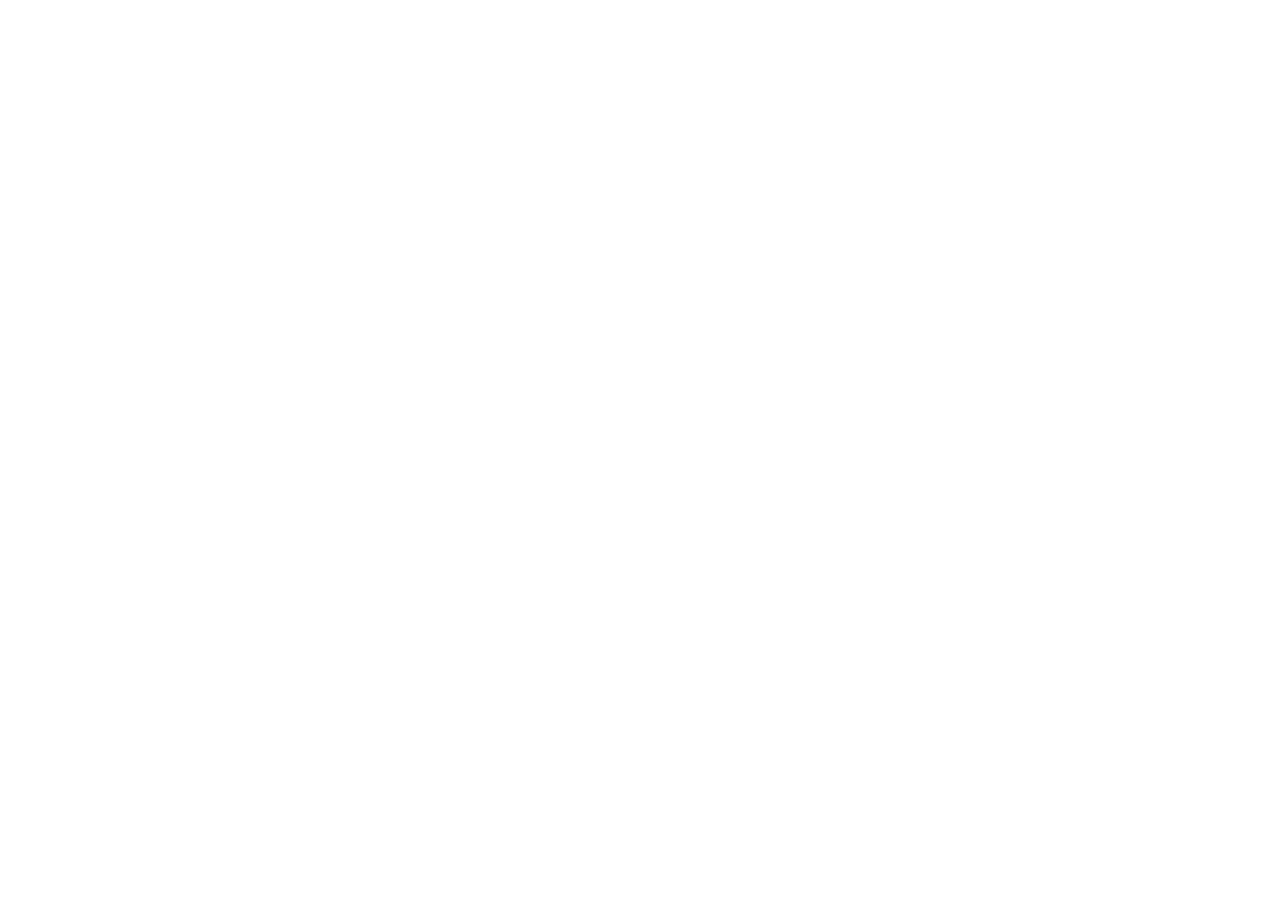
==== index.html @ 34886c0b "Início do Projeto" ====
<!DOCTYPE html>
<html lang="en">
<head>
    <meta charset="UTF-8">
    <meta http-equiv="X-UA-Compatible" content="IE=edge">
    <meta name="viewport" content="width=device-width, initial-scale=1.0">
    <title>Document</title>
    <link rel="stylesheet" href="CSS/style.css">
</head>
<body>
    
</body>
</html>
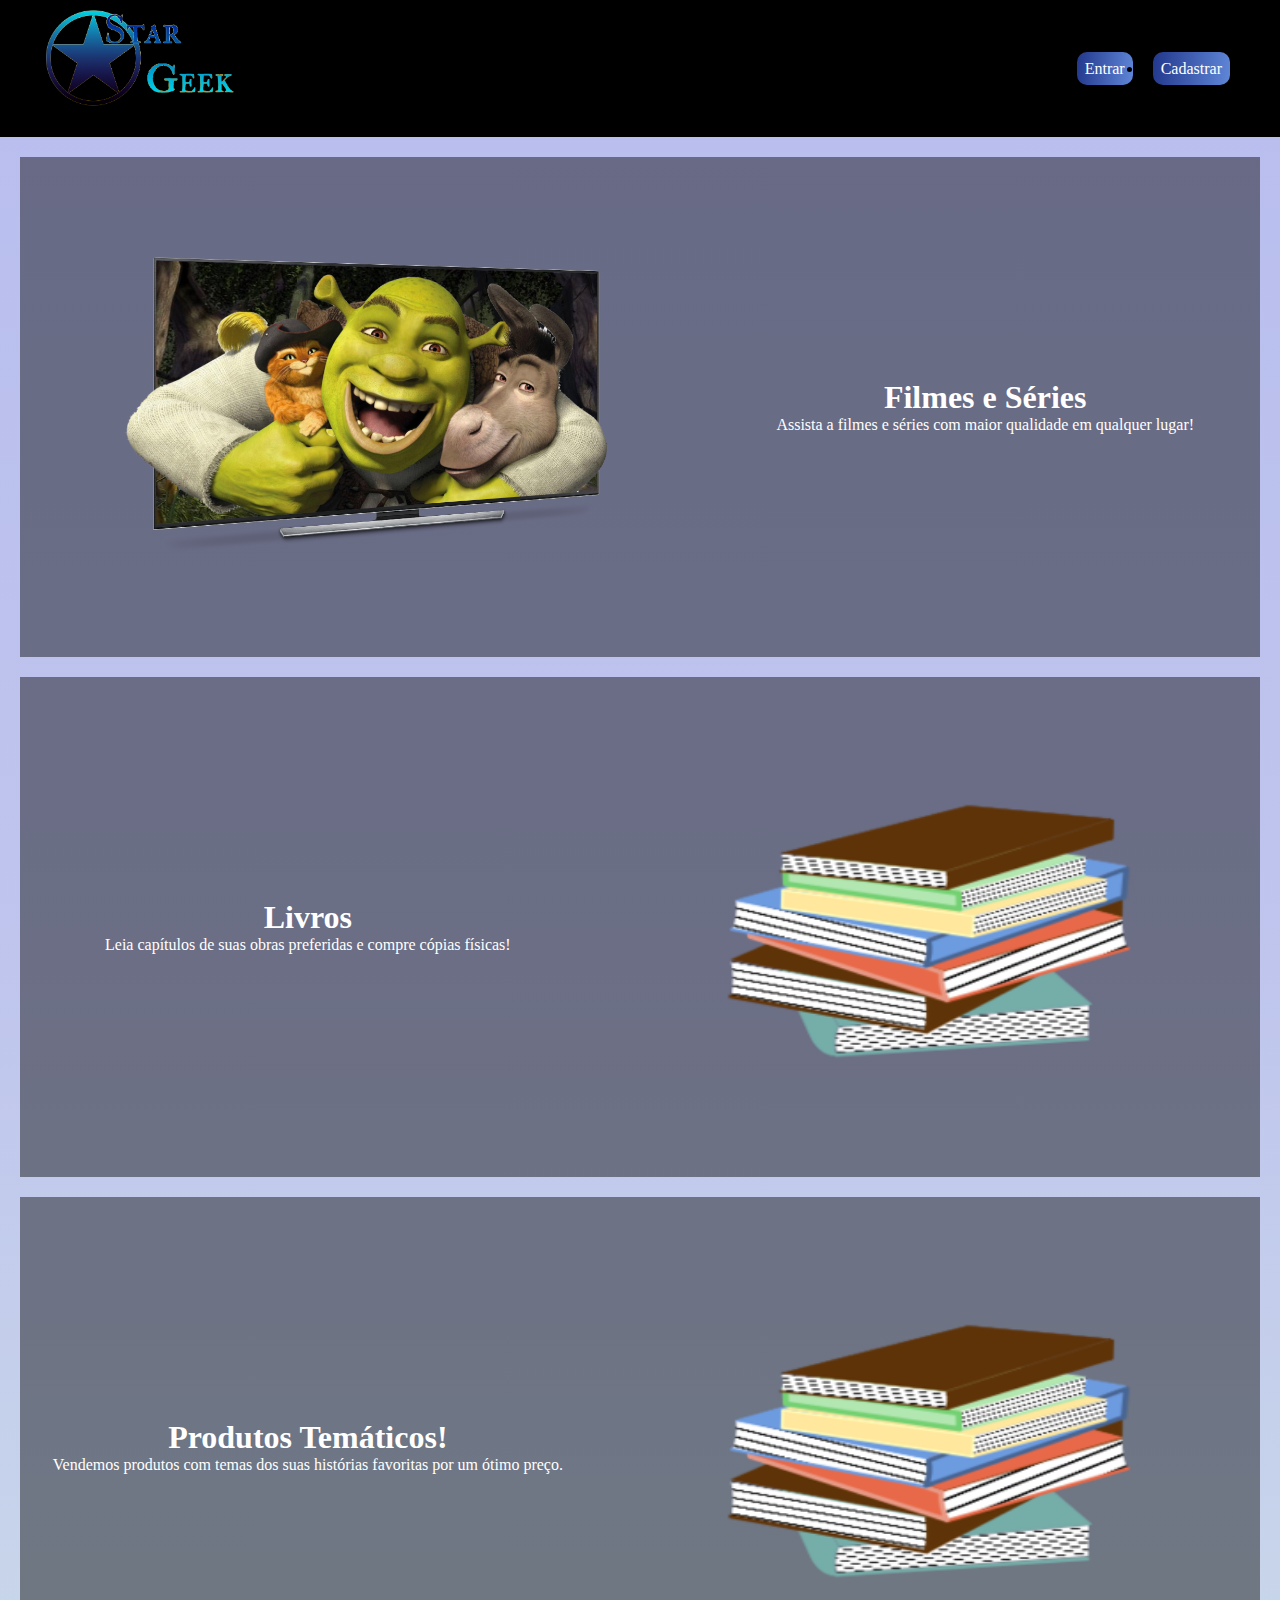
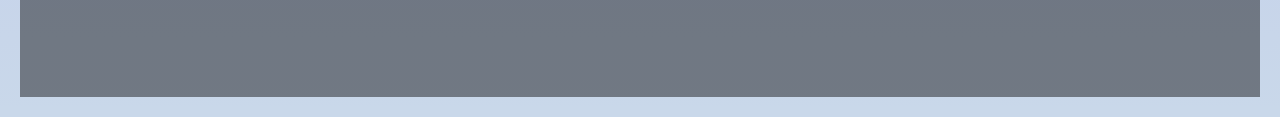
==== commit 20f41579: "Atualização StarGeek" ====
--- a/index.html
+++ b/index.html
@@ -1,5 +1,6 @@
 <!DOCTYPE html>
-<html lang="en">
+<html lang="pt-br">
+
 <head>
     <meta charset="UTF-8">
     <meta http-equiv="X-UA-Compatible" content="IE=edge">
@@ -7,7 +8,57 @@
     <title>Document</title>
     <link rel="stylesheet" href="CSS/style.css">
 </head>
+
 <body>
+    <header class="banner">
+        <img src="img/logo.png" alt="">
+        <nav>
+            <ul class="menu">
+                <li><a href="#" class="botao-azul">Entrar</a></li>
+                <li><a href="#" class="botao-azul">Cadastrar</a></li>
+            </ul>
+        </nav>
+    </header>
+<main>
+    <div class="primeira-tela">
+        
+        <img src="img/tv-shrek.png" alt="">
+        <div class="prim-text">
+            <h1>
+                Filmes e Séries
+            </h1>
+            <p>Assista a filmes e séries com maior qualidade em qualquer lugar! </p>
+        </div>
+    </div>
+
+
+    <div class="primeira-tela">
+        
+        <div class="prim-text">
+            <h1>
+                Livros
+            </h1>
+            <p>Leia capítulos de suas obras preferidas e compre cópias físicas! </p>
+            
+        </div>
+        <img src="img/stack_of_books_01_preview">
+    </div>
+
+    <div class="primeira-tela">
+        
+        <div class="prim-text">
+            <h1>
+                Produtos Temáticos!
+            </h1>
+            <p>Vendemos produtos com temas dos suas histórias favoritas por um ótimo preço. </p>
+            
+        </div>
+        <img src="img/stack_of_books_01_preview">
+    </div>
+
+
     
+</main>
 </body>
+
 </html>--- a/CSS/style.css
+++ b/CSS/style.css
@@ -0,0 +1,86 @@
+* {
+    margin: 0;
+    padding: 0;
+    box-sizing: 0;
+}
+
+:root {
+    --preto: black;
+    --branco: white;
+    --pre-opac: rgba(0, 0, 0, 0.44);
+}
+
+body {
+    background-image: url(../img/Union.png);
+    background: linear-gradient(180deg, rgba(116, 82, 255, 0.2) 0%,
+            rgba(141, 100, 253, 0.16429) 55.94%,
+            rgba(252, 184, 245, 0) 100%), #C9D8EA;
+}
+
+body>img {
+    width: 200px;
+}
+
+.banner {
+    background-color: var(--preto);
+    display: flex;
+    justify-content: space-between;
+    padding-left: 40px;
+    padding-right: 40px;
+}
+
+.banner>img {
+    width: 220px;
+}
+
+.menu {
+    display: flex;
+    margin-top: 50px;
+}
+
+.menu>li {
+    padding: 10px;
+}
+
+.botao-azul {
+    box-sizing: border-box;
+
+    padding: 8px;
+    left: 0%;
+    right: 0%;
+    top: 0%;
+    bottom: 0%;
+    color: var(--branco);
+    text-decoration: none;
+
+    background: linear-gradient(276.18deg, #658EDF -9.44%, #1A2D82 113.07%);
+    border-radius: 10px;
+}
+
+/*fazendo o corpo*/
+
+.primeira-tela {
+    background-color: var(--pre-opac);
+    width: auto;
+    height: 500px;
+    margin: 20px;    display: flex;
+
+}
+
+.primeira-tela>img {
+    width: 500px;
+    
+    float: right;
+    margin: 100px;
+}
+
+.prim-text {
+    color: var(--branco);
+    text-align: center;
+    width: 50%;
+    
+    display: flex;
+    justify-content: center;
+    align-items: center;
+    flex-direction: column;
+}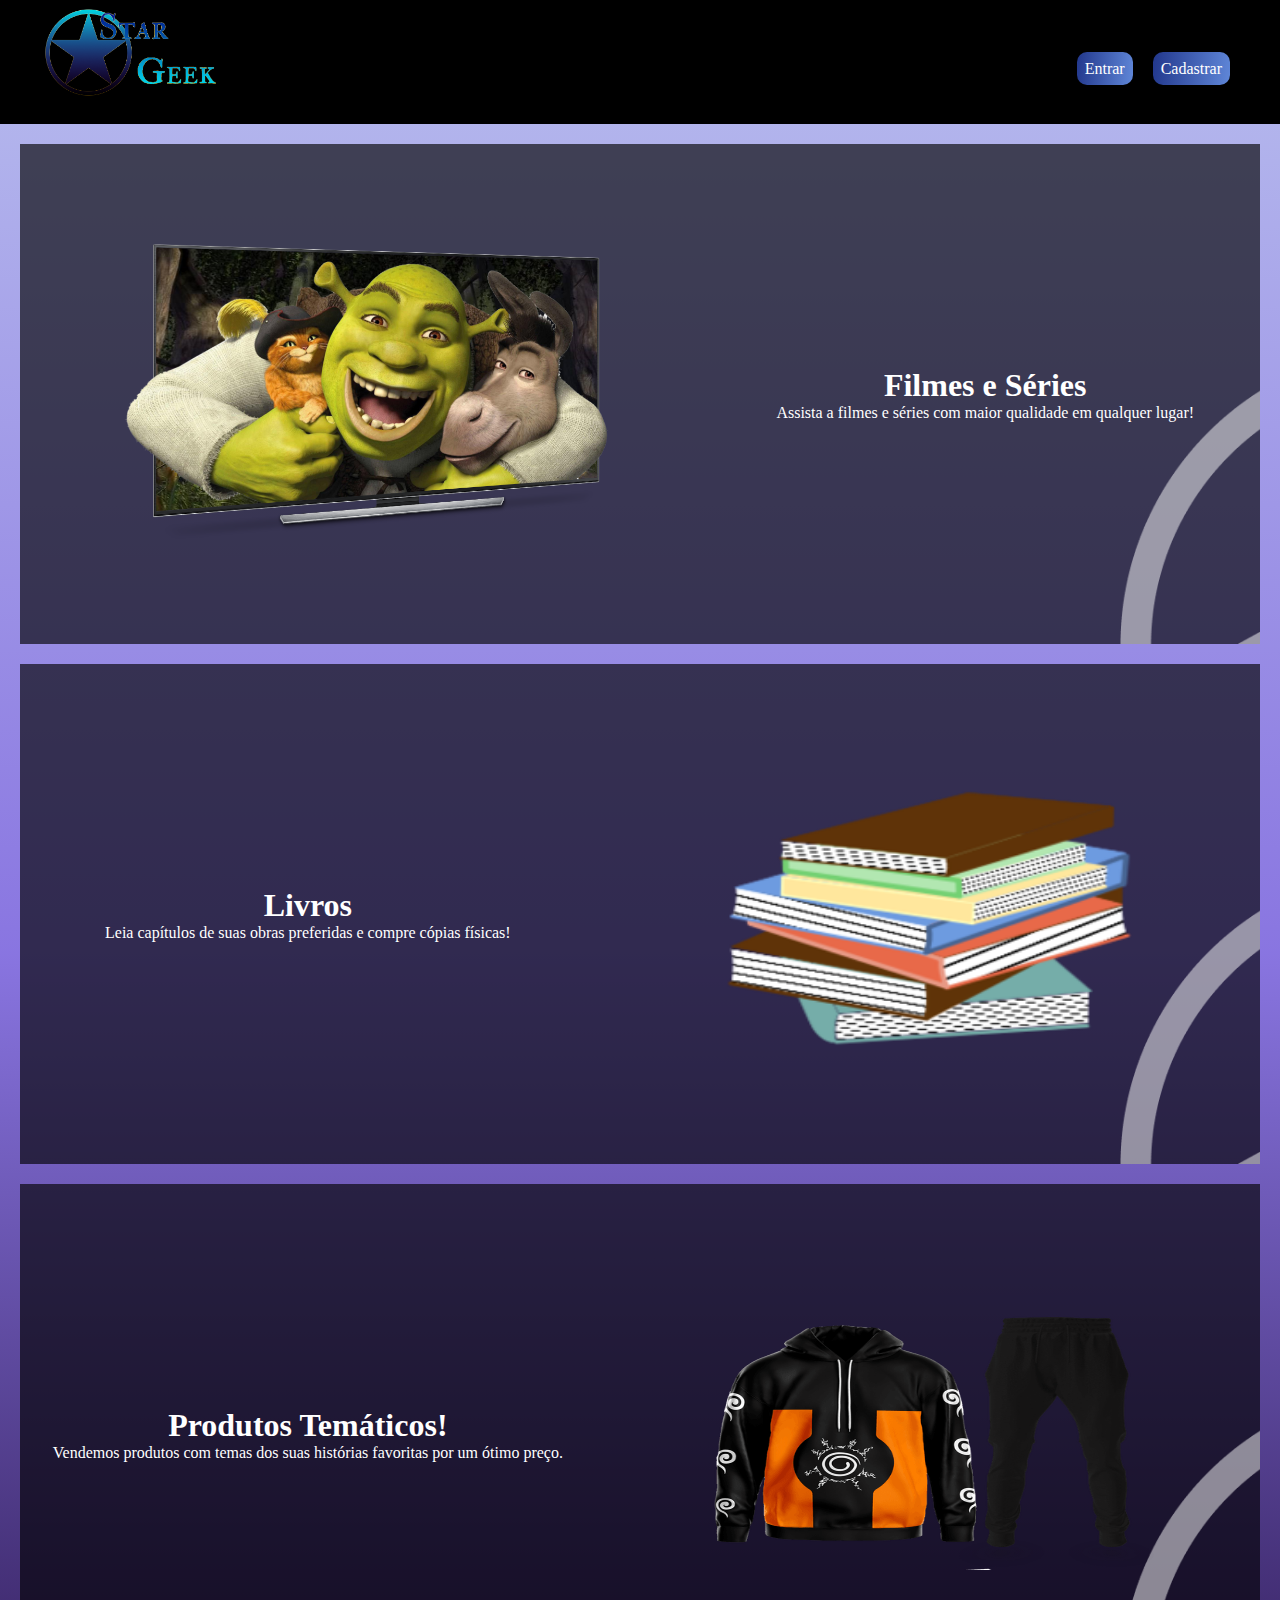
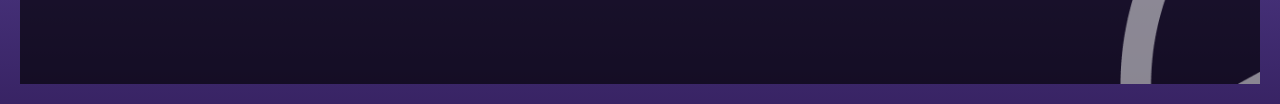
==== commit fca429d8: "Atualização 2" ====
--- a/index.html
+++ b/index.html
@@ -5,7 +5,7 @@
     <meta charset="UTF-8">
     <meta http-equiv="X-UA-Compatible" content="IE=edge">
     <meta name="viewport" content="width=device-width, initial-scale=1.0">
-    <title>Document</title>
+    <title>StarGeek</title>
     <link rel="stylesheet" href="CSS/style.css">
 </head>
 
@@ -14,8 +14,8 @@
         <img src="img/logo.png" alt="">
         <nav>
             <ul class="menu">
-                <li><a href="#" class="botao-azul">Entrar</a></li>
-                <li><a href="#" class="botao-azul">Cadastrar</a></li>
+                <li><a href="login.html" class="botao-azul">Entrar</a></li>
+                <li><a href="cadastro.html" class="botao-azul">Cadastrar</a></li>
             </ul>
         </nav>
     </header>
@@ -46,14 +46,14 @@
 
     <div class="primeira-tela">
         
-        <div class="prim-text">
+        <div class="seg-text">
             <h1>
                 Produtos Temáticos!
             </h1>
             <p>Vendemos produtos com temas dos suas histórias favoritas por um ótimo preço. </p>
             
         </div>
-        <img src="img/stack_of_books_01_preview">
+        <img src="img/conjunto-04.png">
     </div>
 
 
--- a/CSS/style.css
+++ b/CSS/style.css
@@ -7,18 +7,14 @@
 :root {
     --preto: black;
     --branco: white;
-    --pre-opac: rgba(0, 0, 0, 0.44);
+    --pre-opac: rgba(0, 0, 0, 0.642);
 }
 
 body {
-    background-image: url(../img/Union.png);
-    background: linear-gradient(180deg, rgba(116, 82, 255, 0.2) 0%,
-            rgba(141, 100, 253, 0.16429) 55.94%,
-            rgba(252, 184, 245, 0) 100%), #C9D8EA;
-}
-
-body>img {
-    width: 200px;
+    background:linear-gradient(180deg, rgba(116, 82, 255, 0.2) 0%,
+            rgba(85, 37, 217, 0.552) 55.94%,
+            rgba(31, 4, 77, 0.852) 100%), #C9D8EA;
+            
 }
 
 .banner {
@@ -30,7 +26,7 @@
 }
 
 .banner>img {
-    width: 220px;
+    width: 200px;
 }
 
 .menu {
@@ -40,7 +36,9 @@
 
 .menu>li {
     padding: 10px;
+    list-style-type: none;
 }
+
 
 .botao-azul {
     box-sizing: border-box;
@@ -60,7 +58,10 @@
 /*fazendo o corpo*/
 
 .primeira-tela {
-    background-color: var(--pre-opac);
+    background: url(../img/Union.png) , var(--pre-opac);
+    background-repeat: no-repeat;
+    background-size: 600px;
+    background-position: 1100px 200px;
     width: auto;
     height: 500px;
     margin: 20px;    display: flex;
@@ -83,4 +84,107 @@
     justify-content: center;
     align-items: center;
     flex-direction: column;
+}
+
+.seg-text {
+    color: var(--branco);
+    text-align: center;
+    width: 50%;
+    
+    display: flex;
+    justify-content: center;
+    align-items: center;
+    flex-direction: column;
+}
+
+
+/*estilizando login*/
+
+.tela-login{
+    background-color: var(--pre-opac);
+    margin: 25px;
+    display: flex;
+
+    height: 700px;
+}
+
+.area-esquerda{
+    background-color: var(--preto);
+    width: 50%;
+    align-items: center;
+    padding: 80px;
+    text-align: center;
+    display: flex;
+    flex-direction: column;
+    justify-content: center;
+    
+    
+}
+
+.area-esquerda>img{
+    width: 400px;
+    display: flex;
+    flex-direction: column;
+    justify-items: center;
+    align-items: center;
+}
+
+.area-esquerda>h1{
+    color: var(--branco);
+    display: flex;
+    flex-direction: column;
+    
+}
+
+.area-direita{
+    width: 50%;
+    display: flex;
+    align-items: center;
+    justify-content: center;
+}
+
+
+.inputs{
+    list-style-type: none;
+}
+
+.escrita{
+    padding-right: 300px ;
+    padding-top: 10px;
+    padding-left: 2px;
+    padding-bottom: 2px;
+    margin-top: 2px;
+    margin-bottom: 30px;
+}
+
+input{
+    border: 3px solid  navy;
+    border-radius: 7px;
+    
+}
+
+/*tela de cadastro*/
+
+.cadastro-tela{
+    background: url(../img/Union.png) , var(--pre-opac);
+    background-repeat: no-repeat;
+    background-size: 1000px;
+    background-position: 800px 300px;
+
+    margin: 40px;
+    display: flex;
+    flex-direction: column;
+    align-items: center;
+    justify-content: center;
+    padding: 60px;
+}
+
+.cadastro-tela>img{
+    width: 250px;
+}
+
+.nomes{
+    color: var(--branco);
+    font-size: 25px;
+    padding-bottom: 2px;
 }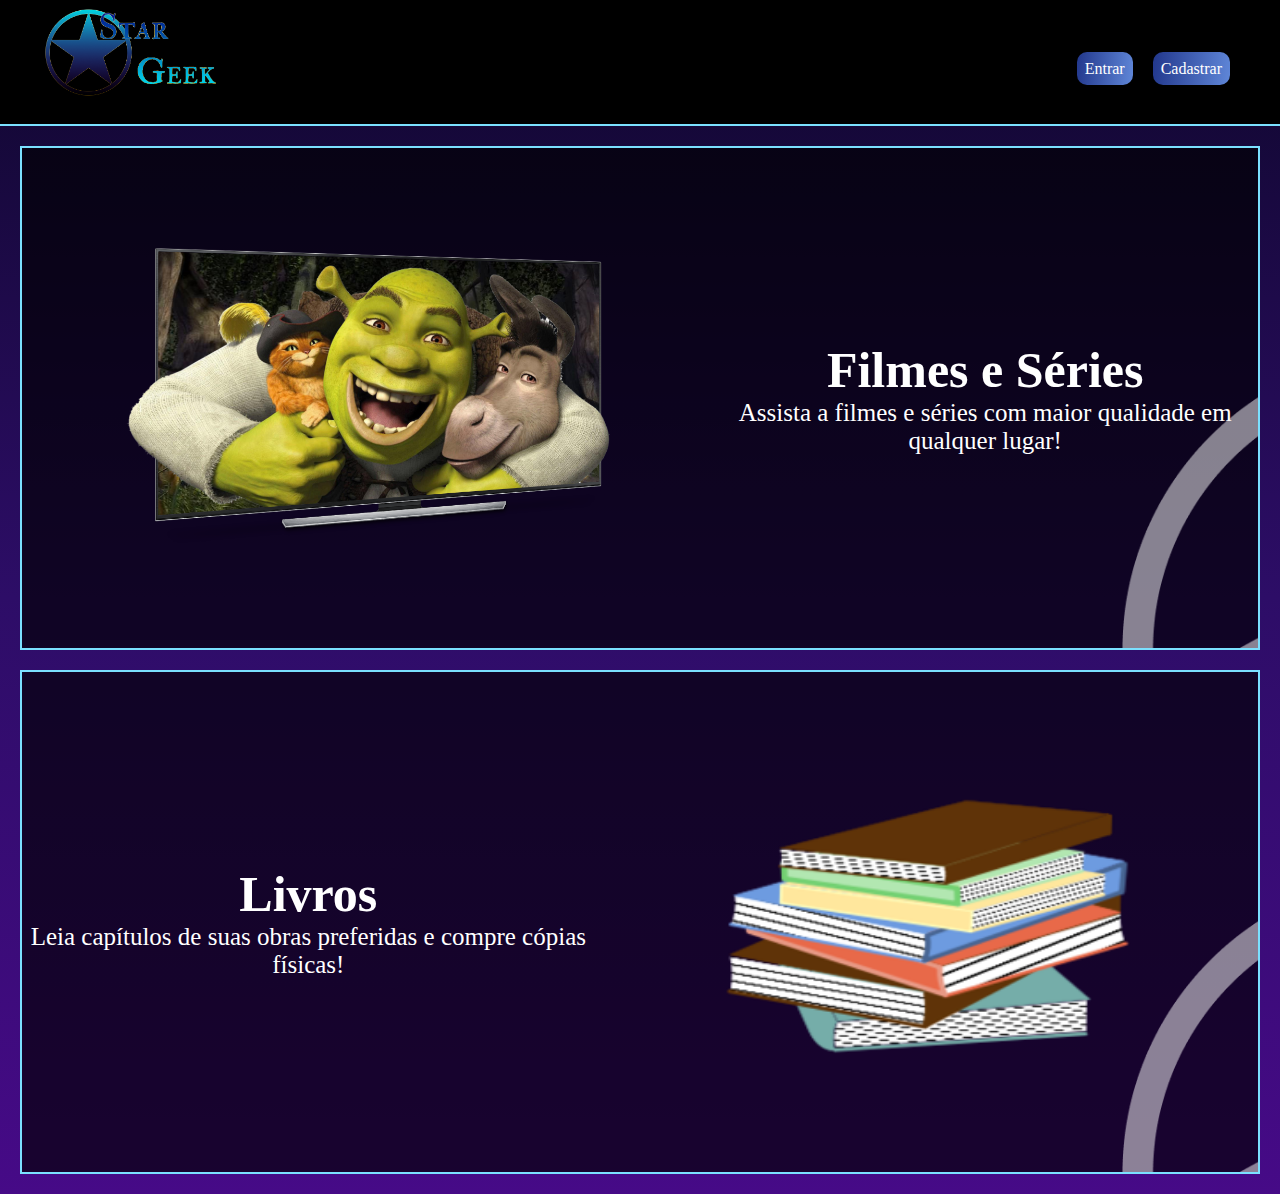
==== commit 6ae17a17: "projeto finalizado" ====
--- a/index.html
+++ b/index.html
@@ -14,8 +14,8 @@
         <img src="img/logo.png" alt="">
         <nav>
             <ul class="menu">
-                <li><a href="login.html" class="botao-azul">Entrar</a></li>
-                <li><a href="cadastro.html" class="botao-azul">Cadastrar</a></li>
+                <li><a href="login.html" class="botao-azul" target="_blank">Entrar</a></li>
+                <li><a href="cadastro.html" class="botao-azul" target="_blank">Cadastrar</a></li>
             </ul>
         </nav>
     </header>
@@ -44,18 +44,6 @@
         <img src="img/stack_of_books_01_preview">
     </div>
 
-    <div class="primeira-tela">
-        
-        <div class="seg-text">
-            <h1>
-                Produtos Temáticos!
-            </h1>
-            <p>Vendemos produtos com temas dos suas histórias favoritas por um ótimo preço. </p>
-            
-        </div>
-        <img src="img/conjunto-04.png">
-    </div>
-
 
     
 </main>
--- a/CSS/style.css
+++ b/CSS/style.css
@@ -8,13 +8,14 @@
     --preto: black;
     --branco: white;
     --pre-opac: rgba(0, 0, 0, 0.642);
+    --ciano: rgb(123, 224, 255);
+    --ciano-2: rgb(38, 86, 96);
 }
 
 body {
-    background:linear-gradient(180deg, rgba(116, 82, 255, 0.2) 0%,
-            rgba(85, 37, 217, 0.552) 55.94%,
-            rgba(31, 4, 77, 0.852) 100%), #C9D8EA;
-            
+    background-image: linear-gradient(to bottom, rgb(15, 7, 45), rgb(45, 13, 103) ,rgb(70, 10, 135));
+    background:linear-gradient(to bottom, rgba(109, 81, 220, 0.442),);
+    background-repeat: no-repeat;
 }
 
 .banner {
@@ -23,6 +24,9 @@
     justify-content: space-between;
     padding-left: 40px;
     padding-right: 40px;
+
+
+    border-bottom: 2px solid var(--ciano);
 }
 
 .banner>img {
@@ -53,7 +57,29 @@
 
     background: linear-gradient(276.18deg, #658EDF -9.44%, #1A2D82 113.07%);
     border-radius: 10px;
-}
+    transition: 200ms;
+}
+
+
+.botao-azul:hover {
+    box-sizing: border-box;
+
+    padding: 8px;
+    left: 0%;
+    right: 0%;
+    top: 0%;
+    bottom: 0%;
+    color: var(--branco);
+    text-decoration: none;
+
+    background: linear-gradient(276.18deg, #9279ee -9.44%, #5325a8 113.07%);
+    border-radius: 10px;
+    border: 1px solid;
+    border-color: var(--ciano);
+    transition: 200ms;
+}
+
+
 
 /*fazendo o corpo*/
 
@@ -65,6 +91,9 @@
     width: auto;
     height: 500px;
     margin: 20px;    display: flex;
+    border: 2px solid;
+    border-color: var(--ciano);
+    font-size: 25px;
 
 }
 
@@ -179,6 +208,11 @@
     padding: 60px;
 }
 
+.cadastro-tela>a{
+    margin: 10px;
+}
+
+
 .cadastro-tela>img{
     width: 250px;
 }
@@ -187,4 +221,80 @@
     color: var(--branco);
     font-size: 25px;
     padding-bottom: 2px;
-}+}
+
+
+/*fazendo a página de filmes/séries/Livros*/
+
+.divisao{
+    margin: 20px;
+}
+.lista-de-conteudo{
+    display: flex;
+    overflow: scroll;
+    background-color: var(--pre-opac);
+}
+
+.lista-de-conteudo::-webkit-scrollbar{
+    background-color: transparent;
+    width: 0px;
+}
+.anim{
+    width: 130px;
+    height: 200px;
+    margin: 9px;
+    display: flex;
+    justify-content: space-around;
+    box-shadow: 0px 0px 3px var(--ciano);
+    transition: 200ms;
+}
+
+
+.anim:hover{
+    width: 130px;
+    height: 200;
+    margin: 7px;
+    display: flex;
+    justify-content: space-around;
+    box-shadow: 0px 0px 10px var(--ciano);
+    transition: 200ms;
+}
+
+.titulo-fileira{
+    background-color: var(--preto);
+    color: var(--branco) ;
+    text-align: center;
+    margin-right: 1340px;
+    border: 1px transparent;
+    border-radius: 10px 10px 0px 0px;
+}
+
+.linha-separacao{
+    border-color: var(--ciano);
+}
+
+.bot-telas{
+    border: 2px solid;
+    border-color: var(--ciano);
+    border-radius: 10px;
+    padding: 7px;
+    color: var(--branco);
+    text-decoration: none;
+    transition: 200ms;
+}
+
+.bot-telas:hover{
+    border: 2px solid;
+    border-color: var(--ciano);
+    border-radius: 10px;
+    padding: 7px;
+    color: var(--branco);
+    text-decoration: none;
+    background-color: var(--ciano-2);
+    box-shadow: 0px 0px 9px var(--ciano);
+    transition: 200ms;
+}
+
+
+/*footer*/
+
